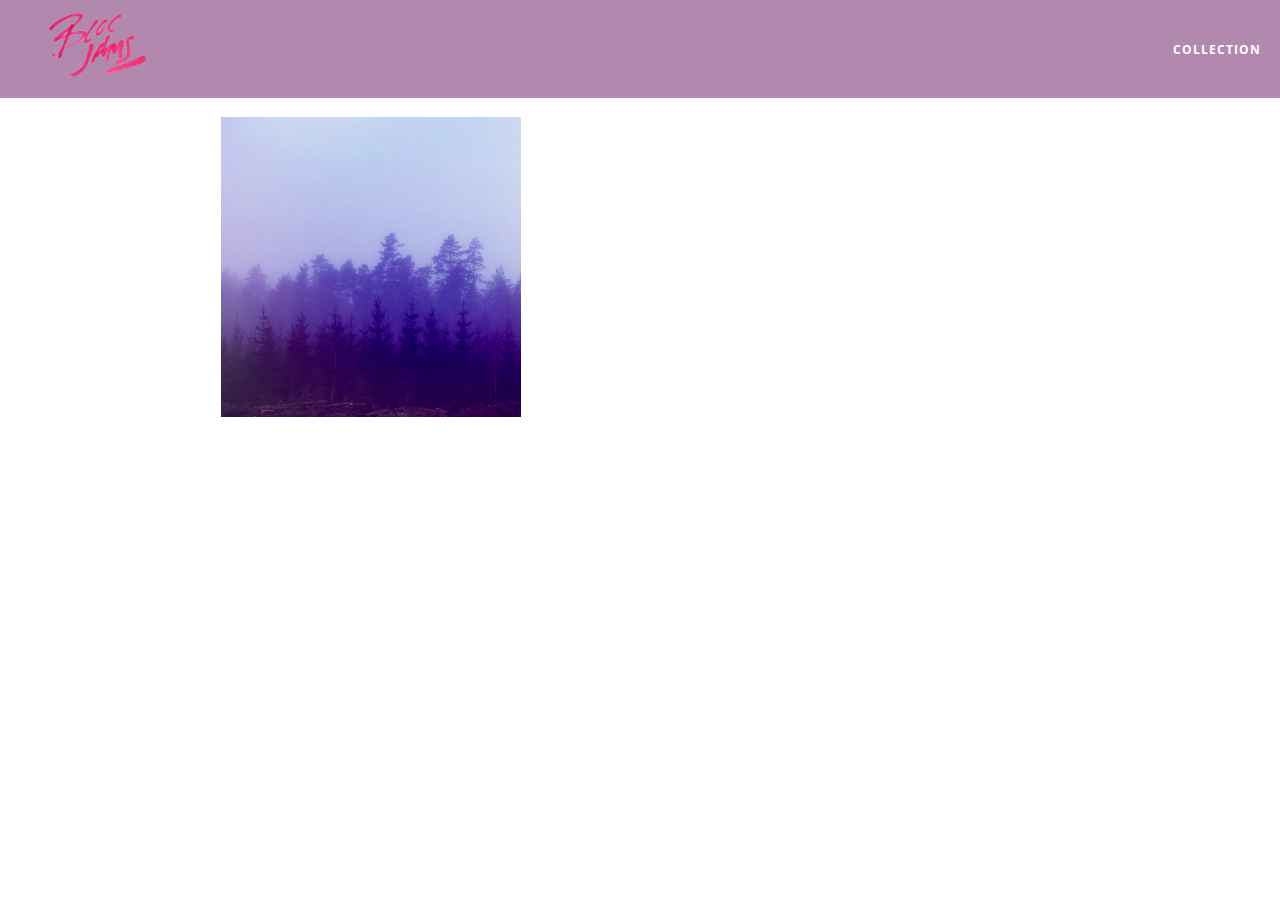
==== album.html @ 2178b5c2 "Checkpoint 6 HTML & CSS: Album View | Completed" ====
<!--
  bloc-jams
    album.html
-->

<!DOCTYPE html>

<html>
  <head>
    <title>Bloc Jams</title>
    <meta name="viewport" content="width=device-width, initial-scale=1">
    <link rel="stylesheet" type="text/css" href="http://fonts.googleapis.com/css?family=Open+Sans:400,800,600,700,300">
    <link rel="stylesheet" type="text/css" href="http://code.ionicframework.com/ionicons/2.0.1/css/ionicons.min.css">
    <link rel="stylesheet" type="text/css" href="styles/normalize.css">
    <link rel="stylesheet" type="text/css" href="styles/main.css">
    <link rel="stylesheet" type="text/css" href="styles/album.css">
  </head>
  <body class="album">
    <nav class="navbar"> <!-- nav bar -->
      <a href="index.html" class="logo">
        <img src="assets/images/bloc_jams_logo.png" alt="bloc jams logo">
      </a>
      <div class="links-container">
        <a href="collection.html" class="navbar-link">collection</a>
      </div>
    </nav>

    <main class="album-view container narrow">
      <section class="clearfix">
        <div class="column half">
          <img src="assets/images/album_covers/01.png" class="album-cover-art">
        </div>
        <div class="album-view-details column half">
          <h2 class="album-view-title">The Colors</h2>
          <h3 class="album-view-artist">Pablo Picasso</h3>
          <h5 class="album-view-release-info">1909 Spanish Records</h5>
        </div>
      </section>
      <table class="album-view-song-list">
        <tr class="album-view-song-item">
          <td class="song-item-number">1</td>
          <td class="song-item-title">Blue</td>
          <td class="song-item-duration">X:XX</td>
        </tr>
        <tr class="album-view-song-item">
          <td class="song-item-number">2</td>
          <td class="song-item-title">Red</td>
          <td class="song-item-duration">X:XX</td>
        </tr>
        <tr class="album-view-song-item">
          <td class="song-item-number">3</td>
          <td class="song-item-title">Green</td>
          <td class="song-item-duration">X:XX</td>
        </tr>
        <tr class="album-view-song-item">
          <td class="song-item-number">4</td>
          <td class="song-item-title">Purple</td>
          <td class="song-item-duration">X:XX</td>
        </tr>
        <tr class="album-view-song-item">
          <td class="song-item-number">5</td>
          <td class="song-item-title">Black</td>
          <td class="song-item-duration">X:XX</td>
        </tr>
      </table>
    </main>

  </body>
</html>
---- styles/main.css ----
/*
  bloc-jams
    styles
      main.css
*/

*, *::before, *::after {
  -moz-box-sizing: border-box;
  -webkit-box-sizing: border-box;
  box-sizing: border-box;
}

html {
  height: 100%; /* makes sure our HTML takes up 100% of the browser window */
  font-size: 100%;
}

body {
  font-family: 'Open Sans'; /* sets our font to the "Open Sans" typeface */
  color: white;
  min-height: 100%;         /* says the height of the body must be, at minimum, 100% of the window */
}

.navbar {
  position: relative;
  padding: 0.5rem;
  background-color: rgba(101, 18, 95, 0.5);
  z-index: 1;
}

.navbar .logo {
  position: relative;
  left: 2rem;
  cursor: pointer; /* produces the finger-pointer icon when you hover over the logo */
}

.navbar .links-container {
  display: table;
  position: absolute;
  top: 0;
  right: 0;
  height: 100px;
  color: white;
  text-decoration: none;
}

.links-container .navbar-link {
  display: table-cell;
  position: relative;
  height: 100%;
  padding-left: 1rem;
  padding-right: 1rem;
  vertical-align: middle;
  color: white;
  font-size: 0.625rem;
  letter-spacing: 0.05rem;
  font-weight: 700;
  text-transform: uppercase;
  text-decoration: none;
  /*cursor: pointer;*/
}

.links-container .navbar-link:hover {
  color: rgb(233, 50, 117);
}

.container {
  margin: 0 auto;
  max-width: 64rem;
}

.container.narrow {
  max-width: 56rem;
}
.clearfix::before, .clearfix::after {
  content: " ";
  display: table;
}

.clearfix::after {
  clear: both;
}

/* medium and small screens (640px) */
@media (min-width: 640px) {
  html { font-size: 112%; }

  .column {
    float: left;
    padding-left: 1rem;
    padding-right: 1rem;
  }

  .column.full { width: 100%; }
  .column.two-thirds { width: 66.7%; }
  .column.half { width: 50%; }
  .column.third { width: 33.3%; }
  .column.fourth { width: 25%; }
  .column.flow-opposite { float: right; }
}

/* large screens (1024px) */
@media (min-width: 1024px) {
  html { font-size: 120%; }
}
---- styles/album.css ----
/*
  bloc-jams
    styles
      album.css
*/

body.album {
  background-image: url(../assets/images/blurred_backgrounds/blur_bg_3.jpg);
  background-repeat: no-repeat;
  background-attachment: fixed;
  background-position: center center;
  background-size: cover;
}

.album-cover-art {
  position: relative;
  left: 20%;
  margin-top: 1rem;
  width: 60%;
}

.album-view-details {
  position: relative;
  top: 1.5rem;
  padding: 1rem;
}

.album-view-details .album-view-title {
  font-weight: 300;
  font-size: 2rem;
}

.album-view-details .album-view-artist {
  font-weight: 300;
  font-size: 1.5rem;
}

.album-view-details .album-view-release-info {
  font-weight: 300;
  font-size: 0.75rem;
}

.album-view-song-list {
  width: 90%;
  margin: 1.5rem auto;
  font-weight: 300;
  font-size: 0.75em;
  border-collapse: collapse;
}

.album-view-song-item {
  height: 3rem;
  border-bottom: 1px solid rgba(255, 255, 255, 0.5);
}

.song-item-number {
  width: 5%;
}

.song-item-title {
  width: 85%;
}

.song-item-duration {
  width: 5%;
}

@media (max-width: 640px) and (min-width: 320px) {
  .album-view-details {
    text-align: center;
  }

  .album-view-title {
    margin-top: 0;
  }
}

@media (max-width: 1024px) and (min-width: 320px) {
  .album-view-song-list {
    position: relative;
    top: 1rem;
    width: 80%;
    margin: auto;
  }
}
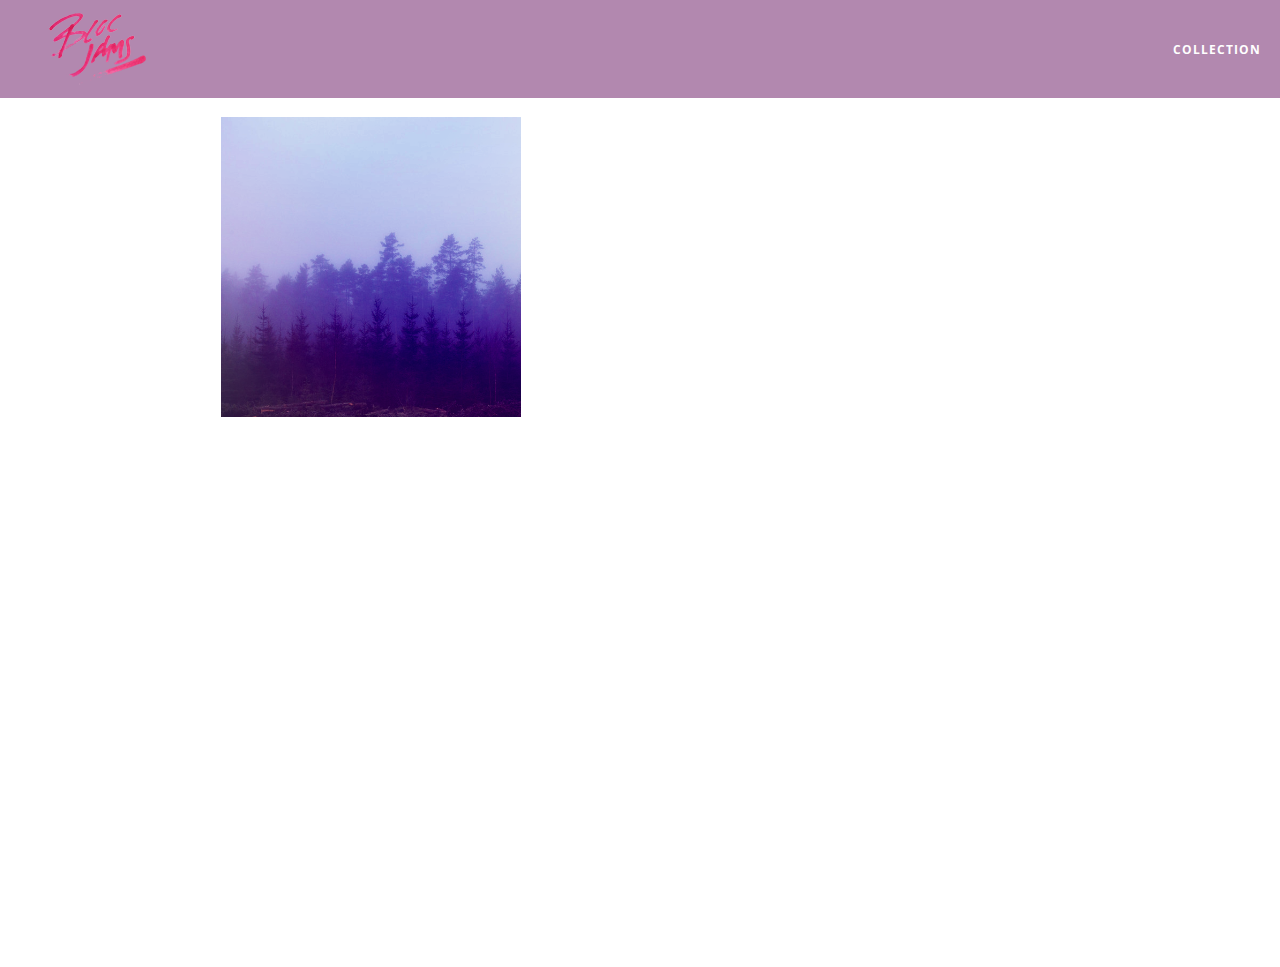
==== commit 59da287e: "Checkpoint 15 HTML & CSS: Music Player | Completed" ====
--- a/album.html
+++ b/album.html
@@ -14,6 +14,7 @@
     <link rel="stylesheet" type="text/css" href="styles/normalize.css">
     <link rel="stylesheet" type="text/css" href="styles/main.css">
     <link rel="stylesheet" type="text/css" href="styles/album.css">
+    <link rel="stylesheet" type="text/css" href="styles/player_bar.css">
   </head>
   <body class="album">
     <nav class="navbar"> <!-- nav bar -->
@@ -37,33 +38,45 @@
         </div>
       </section>
       <table class="album-view-song-list">
-        <tr class="album-view-song-item">
-          <td class="song-item-number">1</td>
-          <td class="song-item-title">Blue</td>
-          <td class="song-item-duration">X:XX</td>
-        </tr>
-        <tr class="album-view-song-item">
-          <td class="song-item-number">2</td>
-          <td class="song-item-title">Red</td>
-          <td class="song-item-duration">X:XX</td>
-        </tr>
-        <tr class="album-view-song-item">
-          <td class="song-item-number">3</td>
-          <td class="song-item-title">Green</td>
-          <td class="song-item-duration">X:XX</td>
-        </tr>
-        <tr class="album-view-song-item">
-          <td class="song-item-number">4</td>
-          <td class="song-item-title">Purple</td>
-          <td class="song-item-duration">X:XX</td>
-        </tr>
-        <tr class="album-view-song-item">
-          <td class="song-item-number">5</td>
-          <td class="song-item-title">Black</td>
-          <td class="song-item-duration">X:XX</td>
-        </tr>
+
       </table>
     </main>
 
+    <section class="player-bar">
+      <div class="container">
+        <div class="control-group main-controls">
+          <a class="previous">
+            <span class="ion-skip-backward"></span>
+          </a>
+          <a class="play-pause">
+            <span class="ion-play"></span>
+          </a>
+          <a class="next">
+            <span class="ion-skip-forward"></span>
+          </a>
+        </div>
+        <div class="control-group currently-playing">
+          <h2 class="song-name">My dumb song</h2>
+          <h2 class="artist-song-mobile">My dumg song - Fallout Boy</h2>
+          <div class="seek-control">
+            <div class="seek-bar">
+              <div class="fill"></div>
+              <div class="thumb"></div>
+            </div>
+            <div class="current-time">2:30</div>
+            <div class="total-time">4:45</div>
+          </div>
+          <h3 class="artist-name">Fallout Boy</h3>
+        </div>
+        <div class="control-group volume">
+          <span class="ion-volume-high icon"></span>
+          <div class="seek-bar">
+            <div class="fill"></div>
+            <div class="thumb"></div>
+          </div>
+        </div>
+      </div>
+    </section>
+    <script src="scripts/album.js"></script>
   </body>
 </html>
--- a/styles/album.css
+++ b/styles/album.css
@@ -10,6 +10,7 @@
   background-attachment: fixed;
   background-position: center center;
   background-size: cover;
+  padding-bottom: 200px;
 }
 
 .album-cover-art {
@@ -55,6 +56,7 @@
 
 .song-item-number {
   width: 5%;
+  min-width: 30px;
 }
 
 .song-item-title {
@@ -63,6 +65,27 @@
 
 .song-item-duration {
   width: 5%;
+}
+
+.album-song-button {
+  text-align: center;
+  font-size: 14px;
+  background-color: white;
+  color: rgb(210, 40, 123);
+  border-radius: 50% 50%;
+  display: inline-block;
+  width: 28px;
+  height: 28px;
+}
+
+.album-song-button:hover {
+  cursor: pointer;
+  color: white;
+  background-color: rgb(210, 40, 123);
+}
+
+.album-song-button span {
+  line-height: 28px;
 }
 
 @media (max-width: 640px) and (min-width: 320px) {
--- a/styles/player_bar.css
+++ b/styles/player_bar.css
@@ -0,0 +1,190 @@
+/*
+  bloc-jams
+    styles
+      player_bar.css
+*/
+
+.player-bar {
+  position: fixed;
+  bottom: 0;
+  left: 0;
+  right: 0;
+  height: 200px;
+  background-color: rgba(255, 255, 255, 0.3);
+  z-index: 100;
+}
+
+.player-bar a {
+  font-size: 1.1rem;
+  vertical-align: middle;
+}
+
+.player-bar:a,
+.player-bar:hover {
+  color: white;
+  cursor: pointer;
+  text-decoration: none;
+}
+
+.player-bar .container {
+  display: table;
+  padding: 0;
+  width: 90%;
+  min-height: 100%;
+}
+
+.player-bar .control-group {
+  display: table-cell;
+  vertical-align: middle;
+}
+
+.player-bar .main-controls {
+  width: 25%;
+  text-align: left;
+  padding-right: 1rem;
+}
+
+.player-bar .main-controls .previous {
+  margin-right: 16.5%;
+}
+
+.player-bar .main-controls .play-pause {
+  margin-right: 15%;
+  font-size: 1.6rem;
+}
+
+.player-bar .currently-playing {
+  width: 50%;
+  text-align: center;
+  position: relative;
+}
+
+.player-bar .currently-playing .song-name,
+.player-bar .currently-playing .artist-name,
+.player-bar .currently-playing .artist-song-mobile {
+  text-align: center;
+  font-size: 0.75rem;
+  margin: 0;
+  position: absolute;
+  width: 100%;
+  font-weight: 300;
+}
+
+.player-bar .currently-playing .song-name,
+.player-bar .currently-playing .artist-song-mobile {
+  top: 1.1rem;
+}
+
+.player-bar .currently-playing .artist-name {
+  bottom: 1.1rem;
+}
+
+.player-bar .currently-playing .artist-song-mobile {
+  display: none;
+}
+
+.seek-control {
+  position: relative;
+  font-size: 0.8rem;
+}
+
+.seek-control .current-time {
+  position: absolute;
+  top: 0.5rem;
+}
+
+.seek-control .total-time {
+  position: absolute;
+  right: 0;
+  top: 0.5rem;
+}
+
+.seek-bar {
+  height: 0.25rem;
+  background-color: rgba(255, 255, 255, 0.3);
+  border-radius: 2px;
+  position: relative;
+  cursor: pointer;
+}
+
+.seek-bar .fill {
+  background-color: white;
+  width: 36%;
+  height: 0.25rem;
+  border-radius: 2px;
+}
+
+.seek-bar .thumb {
+  position: absolute;
+  height: 0.5rem;
+  width: 0.5rem;
+  background-color: white;
+  left: 36%;
+  top: 50%;
+  margin-left: -0.25rem;
+  margin-top: -0.25rem;
+  border-radius: 50%;
+  cursor: pointer;
+  -webkit-transition: all 100ms ease-in-out;
+     -moz-transition: all 100ms ease-in-out;
+          transition: all 100ms ease-in-out;
+}
+
+.seek-bar:hover .thumb {
+  width: 1.1rem;
+  height: 1.1rem;
+  margin-top: -0.5rem;
+  margin-left: -0.5rem;
+}
+
+.player-bar .volume {
+  width: 25%;
+  text-align: right;
+}
+
+.player-bar .volume .icon {
+  font-size: 1.1rem;
+  display: inline-block;
+  vertical-align: middle;
+}
+
+.player-bar .volume .seek-bar {
+  display: inline-block;
+  width: 5.75rem;
+  vertical-align: middle;
+}
+
+@media (max-width: 640px) {
+  .player-bar {
+    padding: 1rem;
+    background-color: rgba(0, 0, 0, 0.6);
+  }
+
+  .player-bar .main-controls,
+  .player-bar .currently-playing,
+  .player-bar .volume {
+    display: block;
+    margin: 0 auto;
+    padding: 0;
+    width: 100%;
+    text-align: center;
+  }
+
+  .player-bar .main-controls,
+  .player-bar .volume {
+    min-height: 3.5rem;
+  }
+
+  .player-bar .currently-playing {
+    min-height: 2.5rem;
+  }
+
+  .player-bar .artist-name,
+  .player-bar .song-name {
+    display: none;
+  }
+
+  .player-bar .currently-playing .artist-song-mobile {
+    display: block;
+  }
+}
